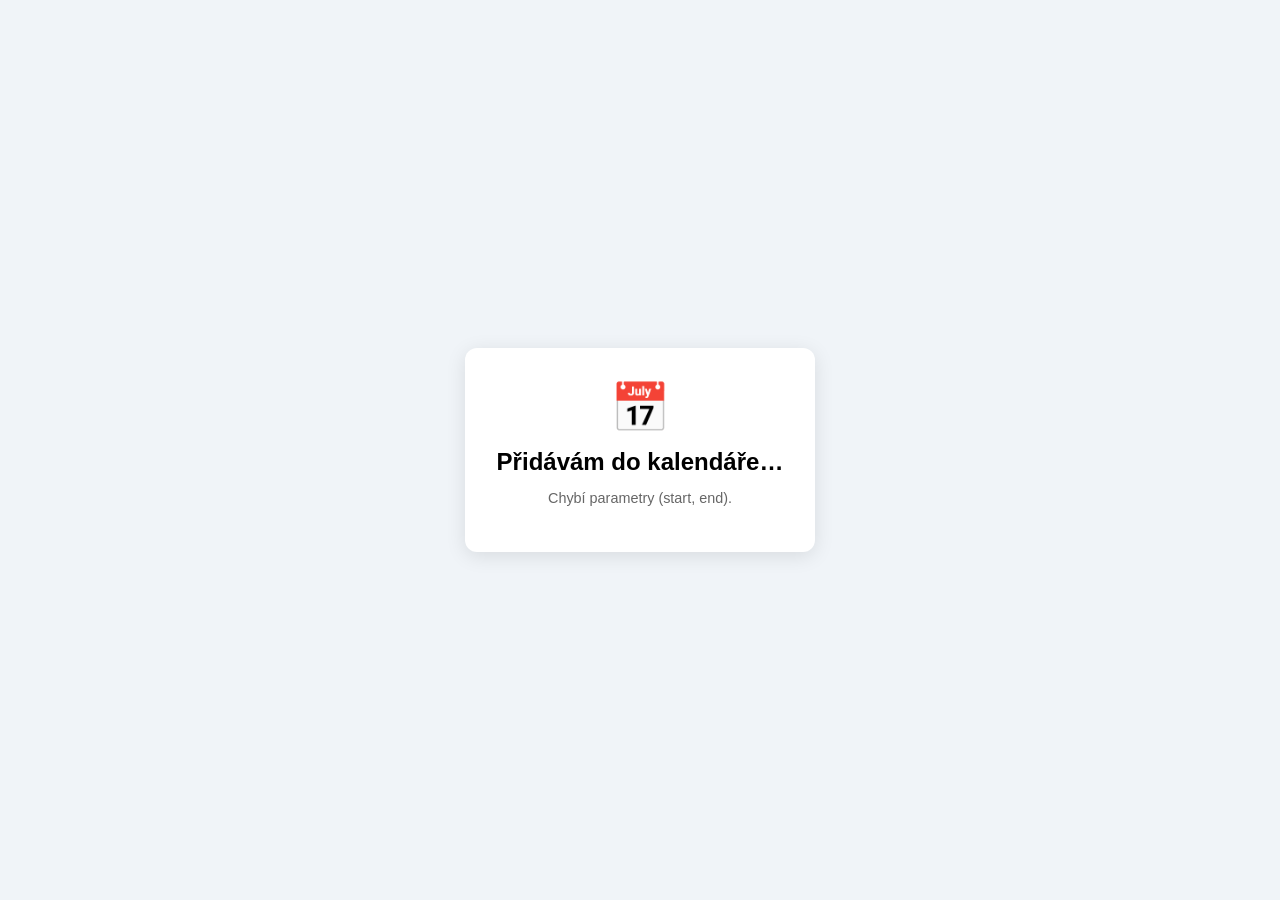
==== ics.html @ ffe7e115 "Deploy all files" ====
<!DOCTYPE html>
<html lang="cs">
<head>
  <meta charset="UTF-8">
  <title>Přidat směnu do kalendáře</title>
  <meta name="viewport" content="width=device-width, initial-scale=1">
  <style>
    body { font-family: sans-serif; display: flex; justify-content: center; align-items: center; height: 100vh; margin: 0; background: #f0f4f8; }
    .box { background: white; border-radius: 12px; padding: 32px; text-align: center; box-shadow: 0 4px 20px rgba(0,0,0,.1); max-width: 340px; }
    .icon { font-size: 3rem; }
    h2 { margin: 12px 0 4px; }
    p { color: #666; font-size: .9rem; }
  </style>
</head>
<body>
<div class="box">
  <div class="icon">📅</div>
  <h2>Přidávám do kalendáře…</h2>
  <p id="info">Probíhá stahování události.</p>
</div>
<script>
(function() {
  const p = new URLSearchParams(window.location.search);
  const start = p.get('start');   // yyyyMMddTHHmmss
  const end   = p.get('end');     // yyyyMMddTHHmmss
  const title = p.get('title') || 'Směna Koupaliště Zbysov';

  if (!start || !end) {
    document.getElementById('info').textContent = 'Chybí parametry (start, end).';
    return;
  }

  const uid = 'smena-' + start + '@koupaliste-zbysov';
  const now = new Date().toISOString().replace(/[-:]/g,'').split('.')[0] + 'Z';

  const ics = [
    'BEGIN:VCALENDAR',
    'VERSION:2.0',
    'PRODID:-//Koupaliště Zbysov//Směny//CS',
    'BEGIN:VEVENT',
    'UID:' + uid,
    'DTSTAMP:' + now,
    'DTSTART:' + start,
    'DTEND:' + end,
    'SUMMARY:' + title,
    'DESCRIPTION:Směna na Koupališti Zbysov',
    'END:VEVENT',
    'END:VCALENDAR'
  ].join('\r\n');

  const blob = new Blob([ics], { type: 'text/calendar;charset=utf-8' });
  const url  = URL.createObjectURL(blob);
  const a    = document.createElement('a');
  a.href     = url;
  a.download = 'smena.ics';
  document.body.appendChild(a);
  a.click();
  URL.revokeObjectURL(url);
  document.getElementById('info').textContent = 'Soubor byl stažen. Otevři ho pro přidání do Apple Kalendáře.';
})();
</script>
</body>
</html>
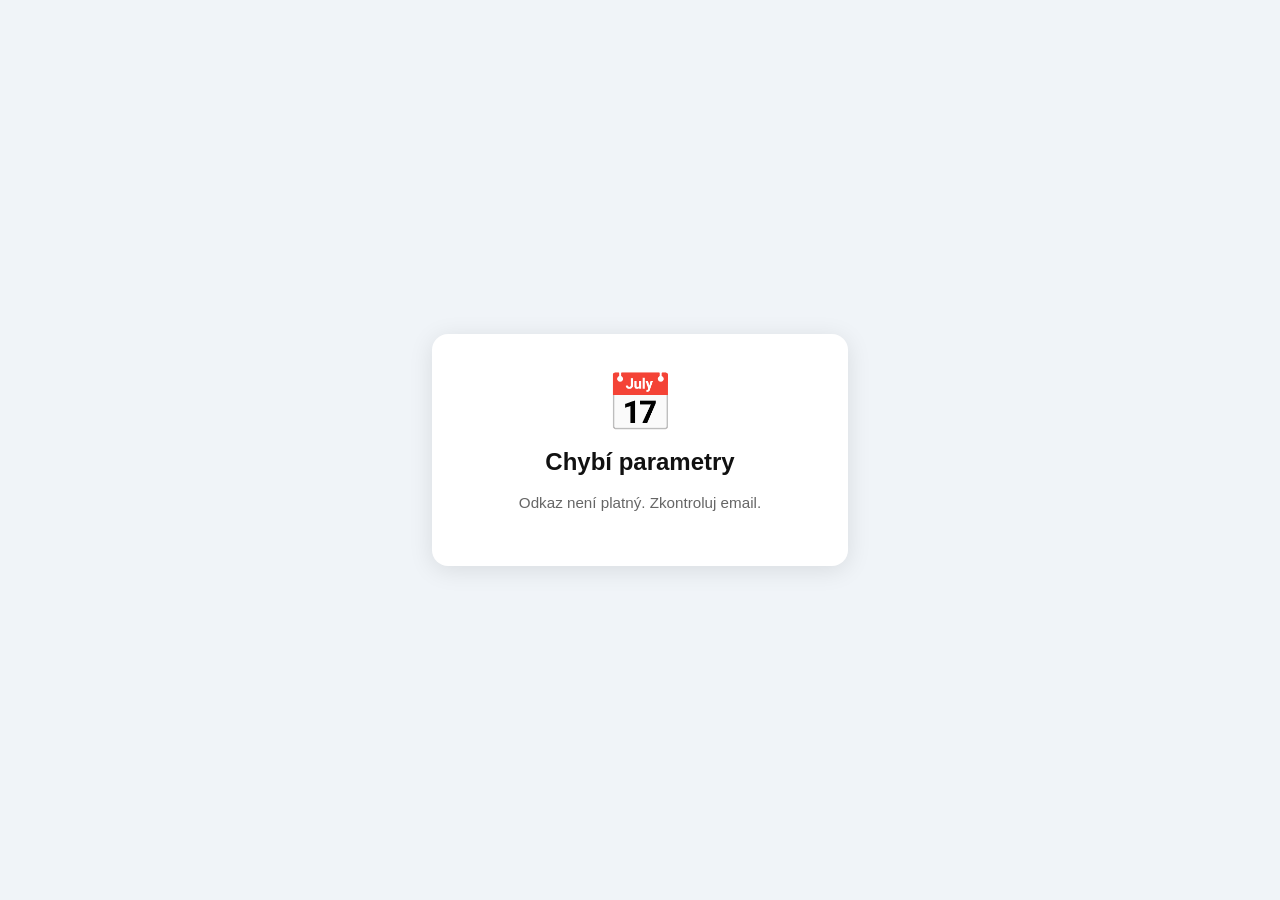
==== commit 3624c131: "Fix ics.html: iOS data URI + fallback button" ====
--- a/ics.html
+++ b/ics.html
@@ -5,58 +5,85 @@
   <title>Přidat směnu do kalendáře</title>
   <meta name="viewport" content="width=device-width, initial-scale=1">
   <style>
-    body { font-family: sans-serif; display: flex; justify-content: center; align-items: center; height: 100vh; margin: 0; background: #f0f4f8; }
-    .box { background: white; border-radius: 12px; padding: 32px; text-align: center; box-shadow: 0 4px 20px rgba(0,0,0,.1); max-width: 340px; }
-    .icon { font-size: 3rem; }
-    h2 { margin: 12px 0 4px; }
-    p { color: #666; font-size: .9rem; }
+    body { font-family: -apple-system, Arial, sans-serif; display: flex; justify-content: center; align-items: center; min-height: 100vh; margin: 0; background: #f0f4f8; }
+    .box { background: white; border-radius: 16px; padding: 36px 28px; text-align: center; box-shadow: 0 4px 24px rgba(0,0,0,.1); max-width: 360px; width: 90%; }
+    .icon { font-size: 3.5rem; }
+    h2 { margin: 12px 0 4px; color: #111; }
+    p { color: #666; font-size: .95rem; line-height: 1.5; }
+    .btn { display: inline-block; margin-top: 16px; padding: 12px 24px; background: #1d4ed8; color: #fff; border-radius: 10px; text-decoration: none; font-weight: bold; font-size: .95rem; }
   </style>
 </head>
 <body>
 <div class="box">
   <div class="icon">📅</div>
-  <h2>Přidávám do kalendáře…</h2>
-  <p id="info">Probíhá stahování události.</p>
+  <h2 id="title">Přidávám do kalendáře…</h2>
+  <p id="info">Chvíli počkej.</p>
 </div>
 <script>
 (function() {
-  const p = new URLSearchParams(window.location.search);
-  const start = p.get('start');   // yyyyMMddTHHmmss
-  const end   = p.get('end');     // yyyyMMddTHHmmss
-  const title = p.get('title') || 'Směna Koupaliště Zbysov';
+  var p = new URLSearchParams(window.location.search);
+  var start = p.get('start');  // yyyyMMddTHHmmss
+  var end   = p.get('end');
+  var label = p.get('title') || 'Směna Koupaliště Zbysov';
 
   if (!start || !end) {
-    document.getElementById('info').textContent = 'Chybí parametry (start, end).';
+    document.getElementById('title').textContent = 'Chybí parametry';
+    document.getElementById('info').textContent = 'Odkaz není platný. Zkontroluj email.';
     return;
   }
 
-  const uid = 'smena-' + start + '@koupaliste-zbysov';
-  const now = new Date().toISOString().replace(/[-:]/g,'').split('.')[0] + 'Z';
+  var uid   = 'smena-' + start + '@koupaliste-zbysov';
+  var now   = new Date().toISOString().replace(/[-:.]/g,'').substring(0,15) + 'Z';
 
-  const ics = [
+  var ics = [
     'BEGIN:VCALENDAR',
     'VERSION:2.0',
     'PRODID:-//Koupaliště Zbysov//Směny//CS',
+    'METHOD:PUBLISH',
     'BEGIN:VEVENT',
     'UID:' + uid,
     'DTSTAMP:' + now,
     'DTSTART:' + start,
     'DTEND:' + end,
-    'SUMMARY:' + title,
+    'SUMMARY:' + label,
     'DESCRIPTION:Směna na Koupališti Zbysov',
     'END:VEVENT',
     'END:VCALENDAR'
   ].join('\r\n');
 
-  const blob = new Blob([ics], { type: 'text/calendar;charset=utf-8' });
-  const url  = URL.createObjectURL(blob);
-  const a    = document.createElement('a');
-  a.href     = url;
-  a.download = 'smena.ics';
-  document.body.appendChild(a);
-  a.click();
-  URL.revokeObjectURL(url);
-  document.getElementById('info').textContent = 'Soubor byl stažen. Otevři ho pro přidání do Apple Kalendáře.';
+  // iOS Safari: přesměrování na data URI otevře přímo Kalendář
+  var isIOS = /iPad|iPhone|iPod/.test(navigator.userAgent);
+  var isMac = /Macintosh/.test(navigator.userAgent) && navigator.maxTouchPoints > 0;
+
+  if (isIOS || isMac) {
+    // Na iOS/iPadOS použijeme data URI — Safari ho otevře přímo v Kalendáři
+    window.location.href = 'data:text/calendar;charset=utf-8,' + encodeURIComponent(ics);
+    document.getElementById('title').textContent = 'Otevírám Kalendář…';
+    document.getElementById('info').textContent = 'Pokud se nic nestane, zkus tlačítko níže.';
+  } else {
+    // Desktop / Android — stažení .ics souboru
+    var blob = new Blob([ics], { type: 'text/calendar;charset=utf-8' });
+    var url  = URL.createObjectURL(blob);
+    var a    = document.createElement('a');
+    a.href   = url;
+    a.download = 'smena.ics';
+    document.body.appendChild(a);
+    a.click();
+    URL.revokeObjectURL(url);
+    document.getElementById('title').textContent = 'Soubor stažen';
+    document.getElementById('info').textContent = 'Otevři stažený soubor smena.ics — přidá se do tvého kalendáře.';
+  }
+
+  // Záložní tlačítko pro případ že automatika selže
+  setTimeout(function() {
+    var box = document.querySelector('.box');
+    var btn = document.createElement('a');
+    btn.className = 'btn';
+    btn.textContent = '📅 Přidat do kalendáře';
+    btn.href = 'data:text/calendar;charset=utf-8,' + encodeURIComponent(ics);
+    btn.download = 'smena.ics';
+    box.appendChild(btn);
+  }, 1500);
 })();
 </script>
 </body>
